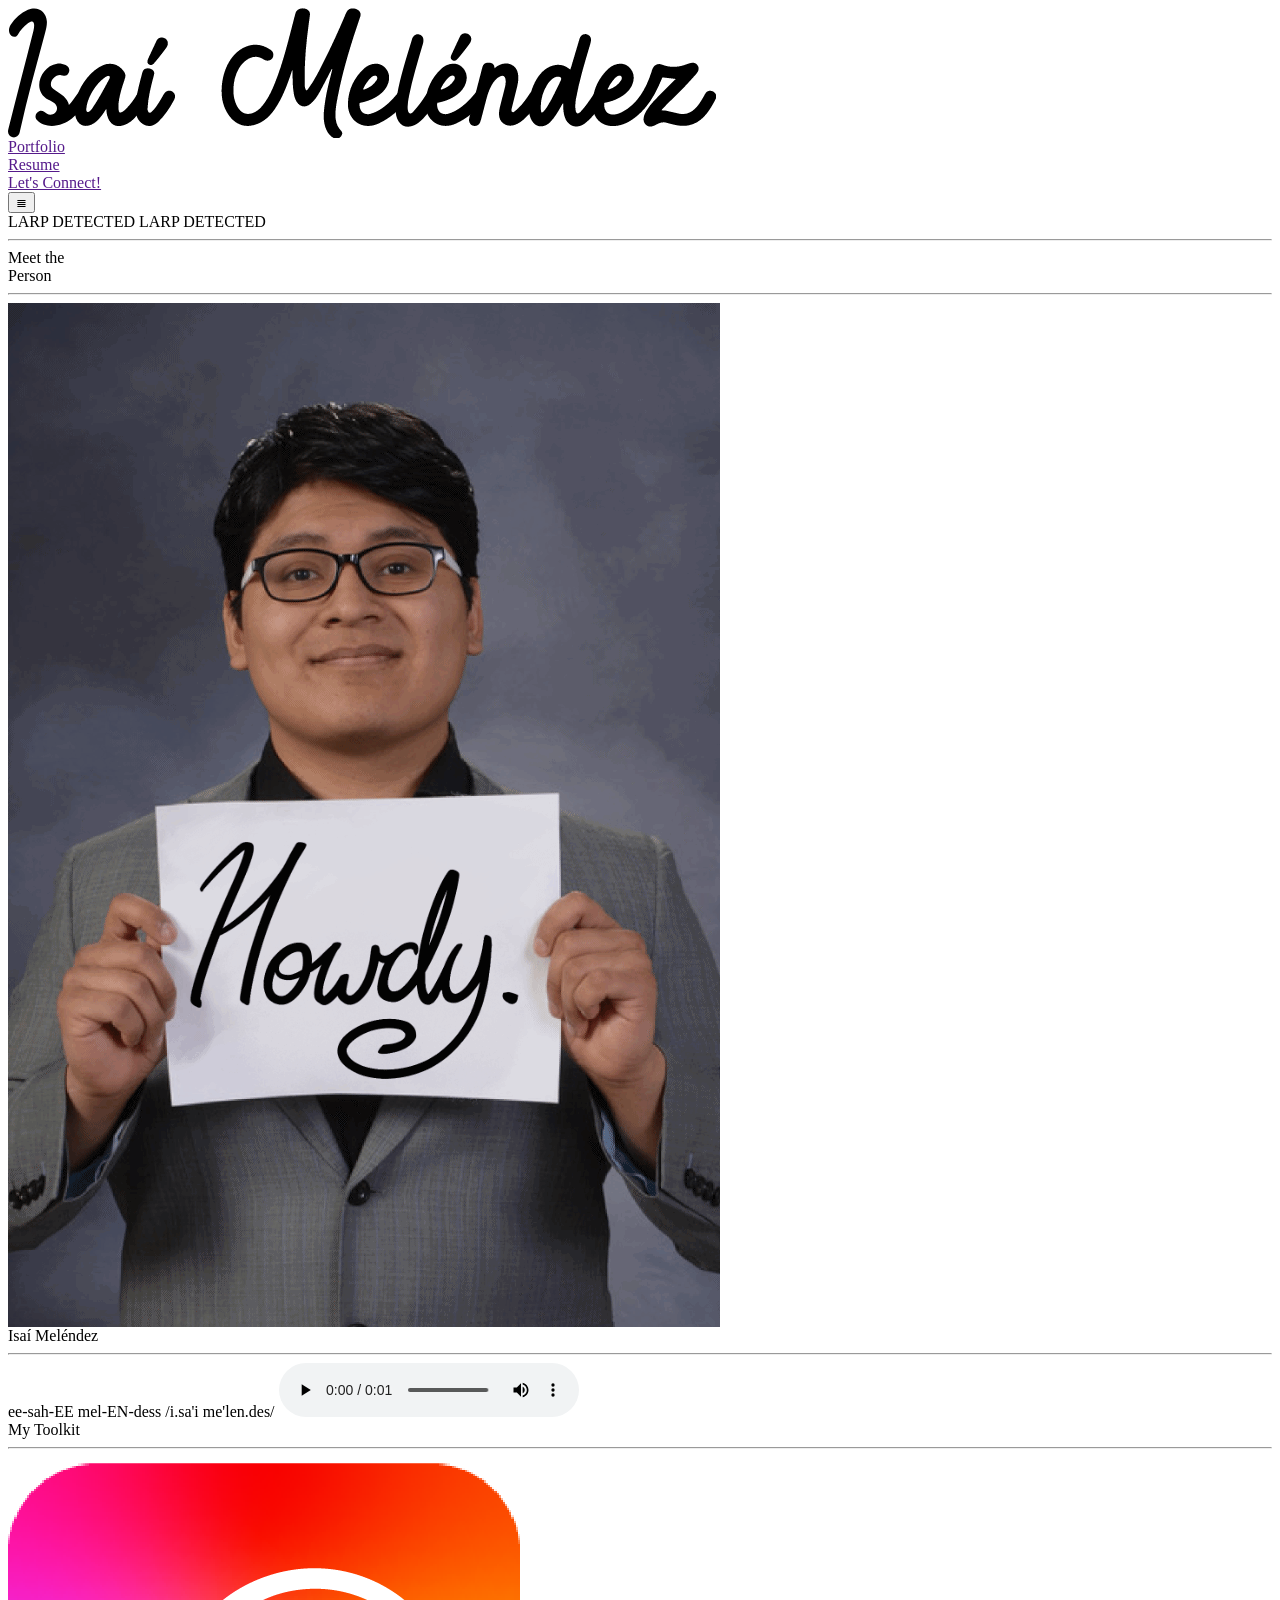
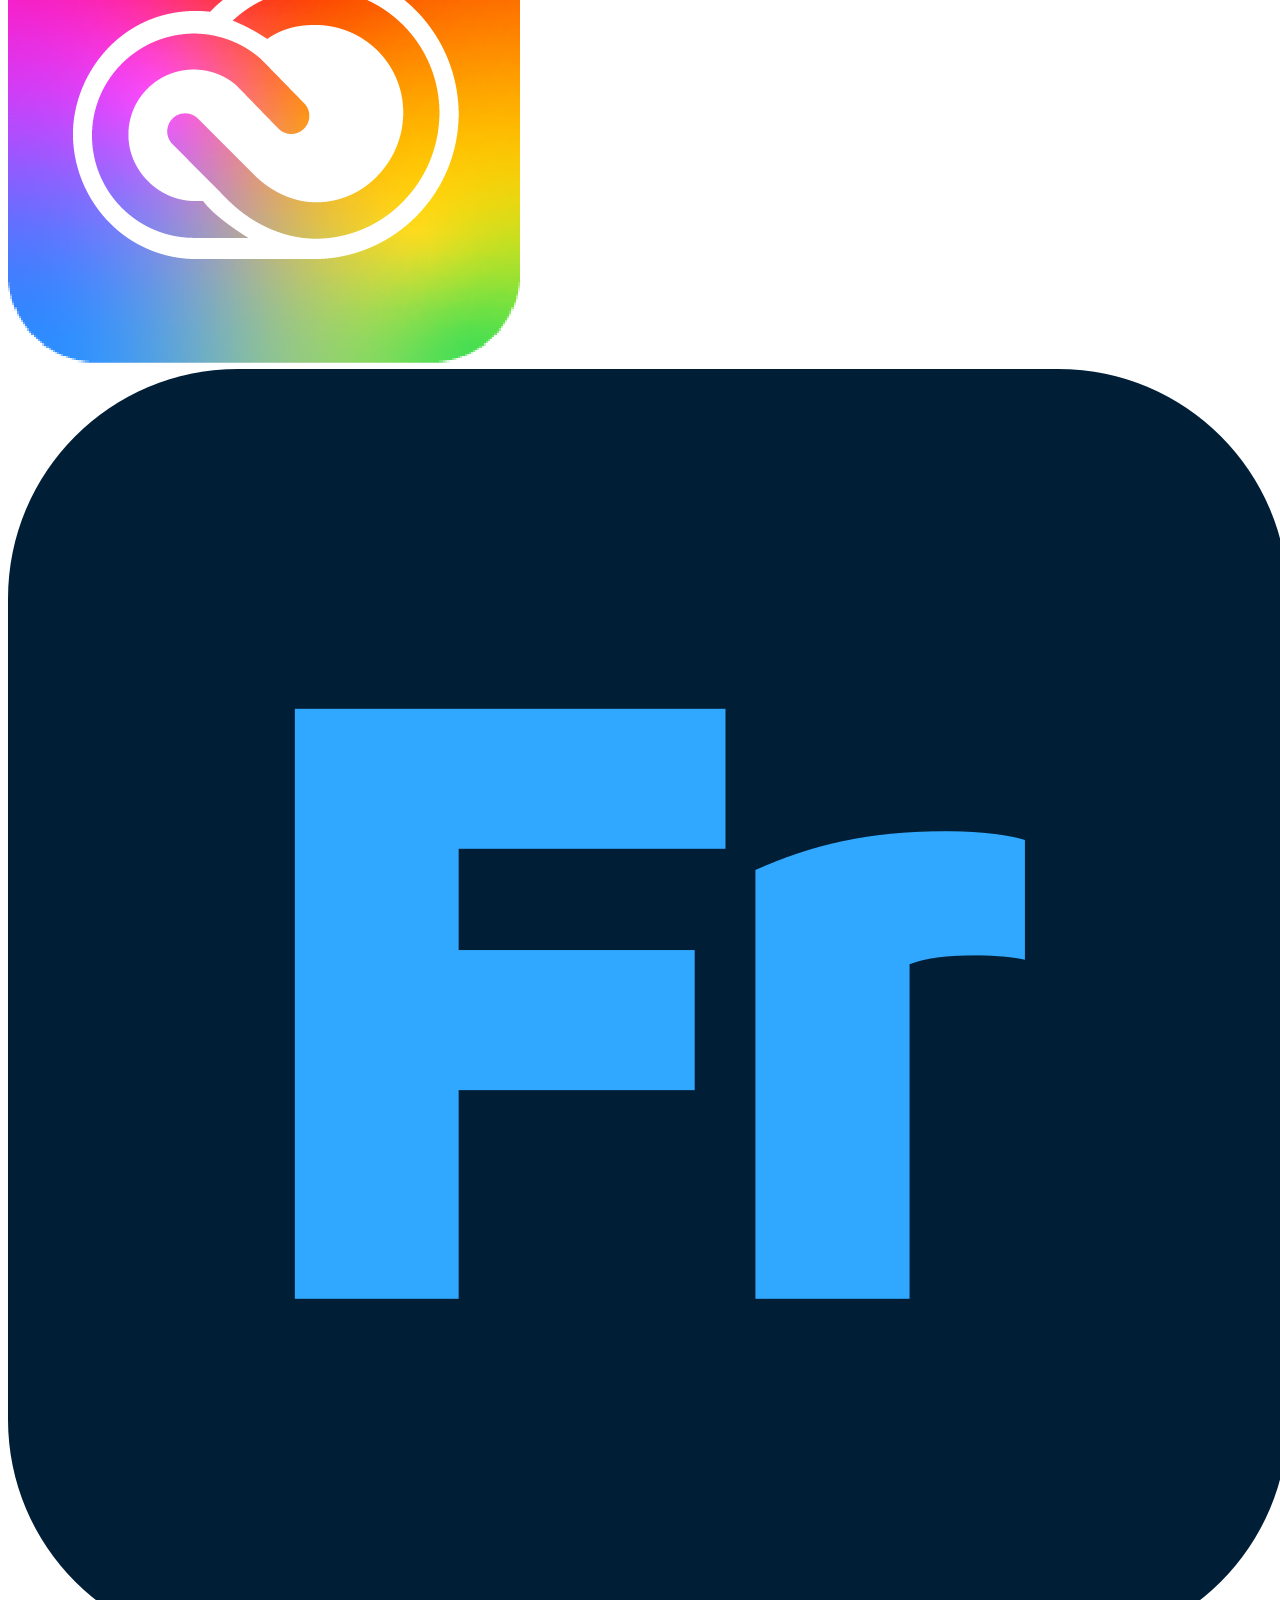
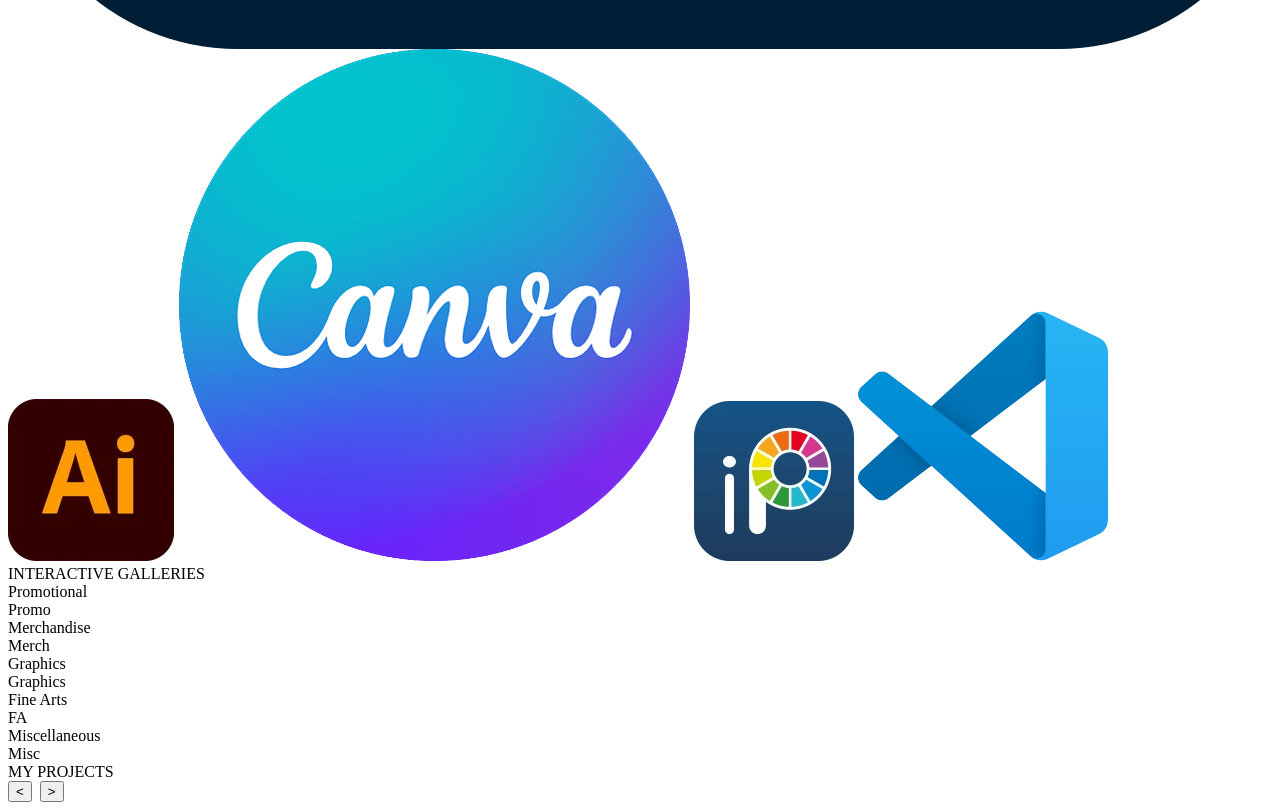
==== index.html @ 56ab24da "file reorganization" ====
<html lang="en-US">

<head>

    <meta charset="UTF-8">
    <meta name="viewport" content="width=device-width, initial-scale=1">

    <title>Melendez Websites</title>

    <link rel="stylesheet" href="misc\style.css">
    <script src="script.js"></script>

</head>

<body>
    <div id="header">
        <img id="header-name" src=".\assets\signatures\digital-signature-3.png">
        <div id="header-right">
            <div id="nav-menu">
                <!-- <div><a href="" target="_blank">About Me</a></div> -->

                <div><a href="" target="_blank">Portfolio</a></div>

                <div><a href="" target="_blank">Resume</a></div>

                <div><a href="" target="_blank">Let's Connect!</a></div>
            </div>
            <button id="nav-button">≣</button>
        </div>
    </div>
    <div id="intro-section">
        <div id="intro-blurb">LARP DETECTED LARP DETECTED
        </div>
        <hr>
    </div>
    <div id="personal-section">
        <div id="about-me-section">
            <div>
                <div class="s-heading" id="about-me-title">Meet the&nbsp;<div id="blurb-title">Person</div>
                </div>
                <hr>
            </div>
            <div id="blurb">
                <img src=".\assets\personalities\personal\personal.gif">

                <div id="blurb-text" class="st">
                </div>
            </div>
            <div id="personalities">
            </div>
        </div>
        <div id="say-my-name-section">
            <div class="s-heading">Isaí Meléndez
                <hr>
            </div>
            <span>ee-sah-EE mel-EN-dess </span>
            <span>/i.sa'i me'len.des/</span>
            <audio controls>
                <source src=".\assets\audio\name-pronounciation.mp3" type="audio/mpeg">
                Your browser does not support the audio element.
            </audio>
        </div>

        <div id="tools-section">
            <div class="s-heading">My Toolkit
                <hr>
            </div>
            <div id="tools-grid">
                <img src=".\assets\my-tools\cloud.png">
                <img class="double" src=".\assets\my-tools\fresco.png">
                <img src=".\assets\my-tools\illustrator.png">
                <img src=".\assets\my-tools\canva.png">
                <img src=".\assets\my-tools\ibis.png">
                <img src=".\assets\my-tools\studio.png">
            </div>
        </div>
    </div>
    <div id="gallery-section">
        <div id="gallery-title" class="m-heading">INTERACTIVE GALLERIES
            <!-- <hr> -->
        </div>
        <div id="gallery-categories">
            <div id="promo-gallery">
                <div class="full">Promotional</div>
                <div class="abbr">Promo</div>
            </div>

            <div id="merch-gallery">
                <div class="full">Merchandise</div>
                <div class="abbr">Merch</div>
            </div>

            <div id="graphics-gallery">
                <div class="full">Graphics</div>
                <div class="abbr">Graphics</div>
            </div>

            <div id="fa-gallery">
                <div class="full">Fine Arts</div>
                <div class="abbr">FA</div>
            </div>

            <div id="misc-gallery">
                <div class="full">Miscellaneous</div>
                <div class="abbr">Misc</div>
            </div>
        </div>
        <div id="galleries-container">

        </div>
    </div>
    <div id="project-section">
        <div id="gallery-title" class="m-heading">MY PROJECTS
            <!-- <hr> -->
        </div>
    </div>
    <div id="background-filler"></div>
        <div id="projects-Container">
        </div>
    <div>
        <div id="lightboxContainer">
            <button id="lb-left">&lt</button>
            <img id="lightboxImg" src="" alt="">
            <button id="lb-right">></button>
        </div>
</body>

</html>
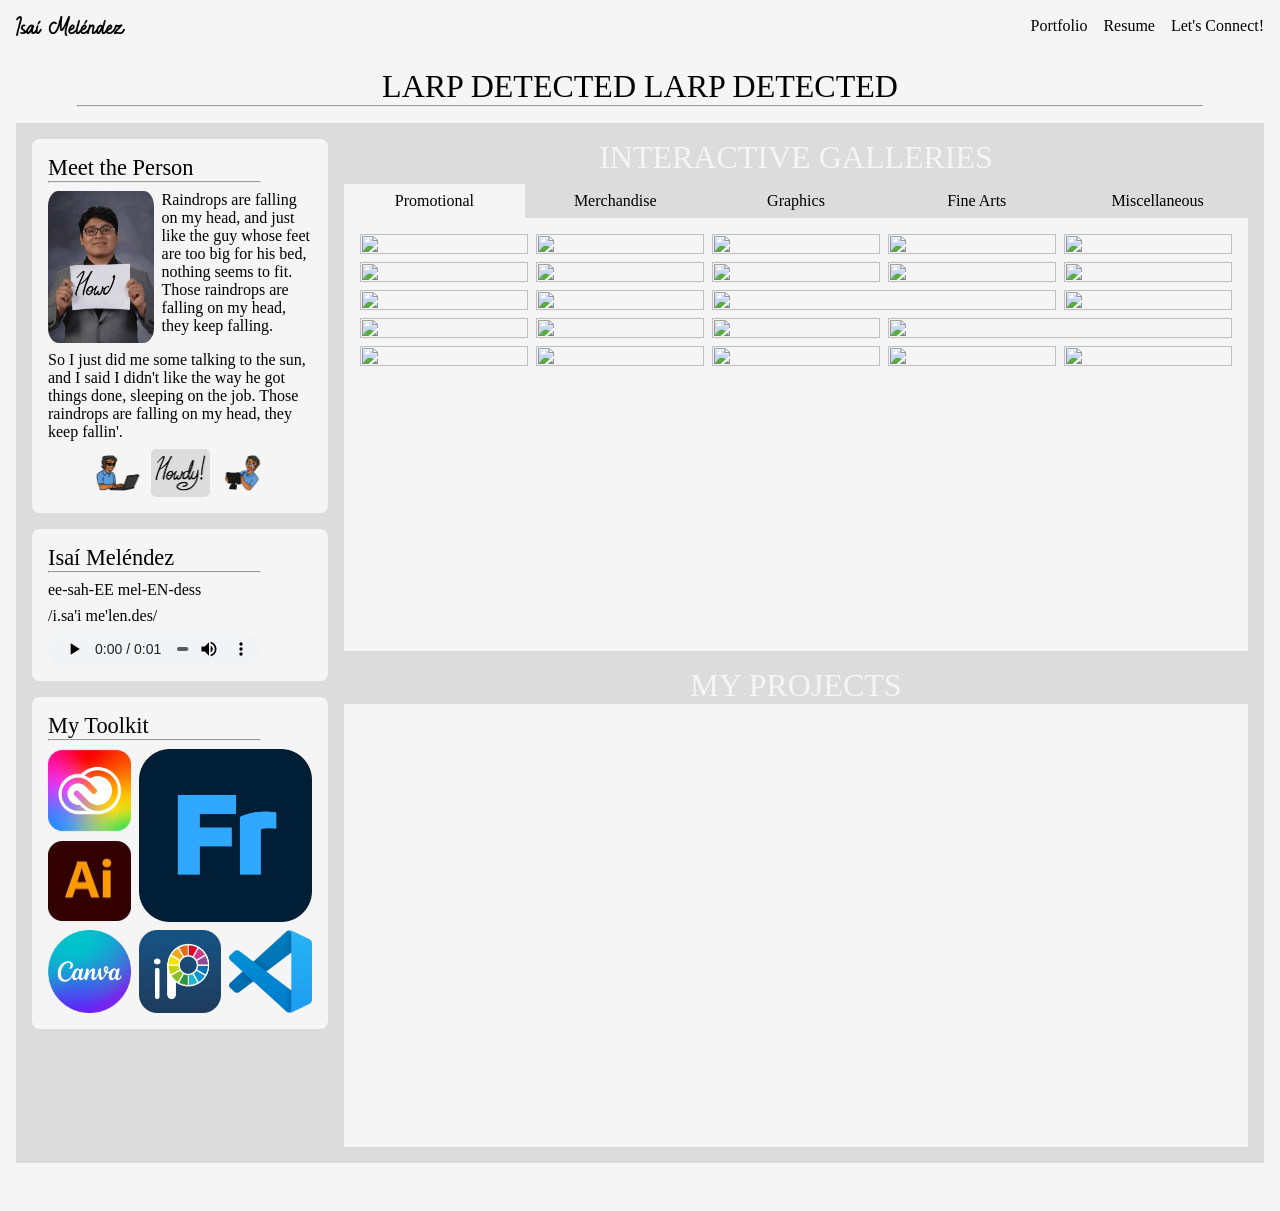
==== commit 572de3b6: "a" ====
--- a/index.html
+++ b/index.html
@@ -7,7 +7,7 @@
 
     <title>Melendez Websites</title>
 
-    <link rel="stylesheet" href="misc\style.css">
+    <link rel="stylesheet" href="style.css">
     <script src="script.js"></script>
 
 </head>
@@ -110,13 +110,16 @@
         </div>
     </div>
     <div id="project-section">
-        <div id="gallery-title" class="m-heading">MY PROJECTS
+        <div id="projects-title" class="m-heading">MY PROJECTS
             <!-- <hr> -->
+        </div>
+        <div id="projects-container">
+
         </div>
     </div>
     <div id="background-filler"></div>
-        <div id="projects-Container">
-        </div>
+    <div id="projects-Container">
+    </div>
     <div>
         <div id="lightboxContainer">
             <button id="lb-left">&lt</button>
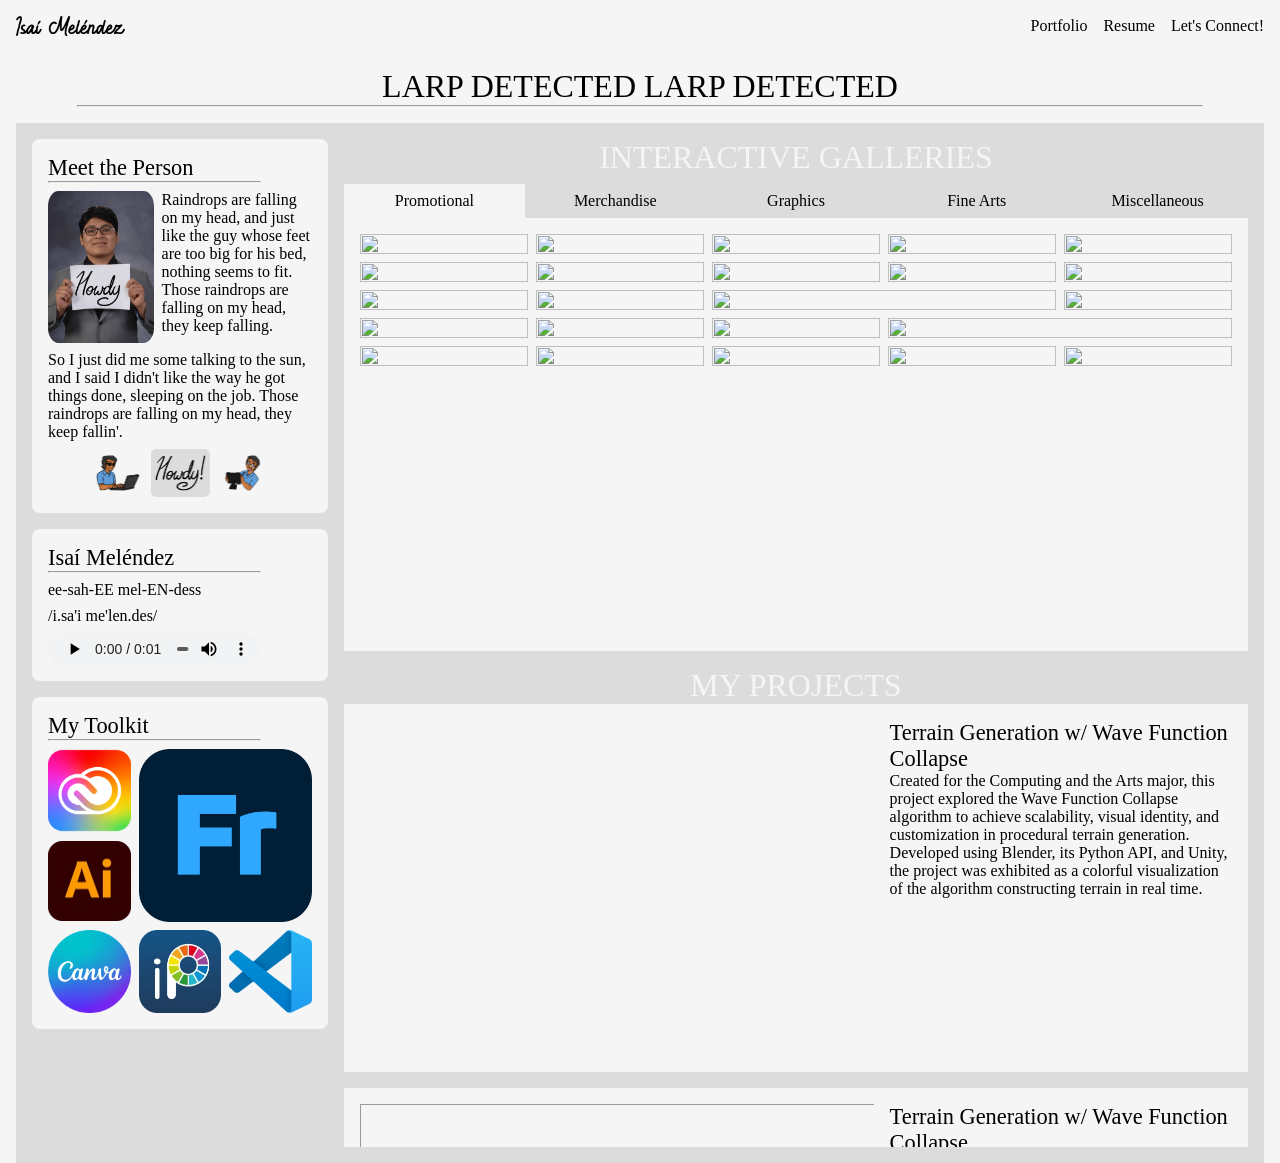
==== commit 9635c4ad: "a" ====
--- a/index.html
+++ b/index.html
@@ -114,8 +114,53 @@
             <!-- <hr> -->
         </div>
         <div id="projects-container">
+            <div class="project-div row">
+                <div class="media-container website">
+                    <iframe src="https://isaimel.github.io/DND-Website/" title="D&D Website" style="border: none;"
+                        loading="lazy"></iframe>
+                </div>
+                <div class="project-text">
+                    <div class="project-title s-heading"> Terrain Generation w/ Wave Function Collapse</div>
+                    <div class="project-desc">
+                        Created for the Computing and the Arts major, this project explored the Wave Function Collapse
+                        algorithm to achieve scalability, visual identity, and customization in procedural terrain
+                        generation. Developed using Blender, its Python API, and Unity, the project was exhibited as a
+                        colorful visualization of the algorithm constructing terrain in real time.
+                    </div>
+                </div>
+            </div>
+            <div class="project-div row">
+                <div class="media-container">
+                    <iframe src="https://www.youtube.com/embed/KhG_b6rUFhg" title="YouTube video" allowfullscreen>
+                    </iframe>
+                </div>
+                <div class="project-text">
+                    <div class="project-title s-heading"> Terrain Generation w/ Wave Function Collapse</div>
+                    <div class="project-desc">
+                        Created for the Computing and the Arts major, this project explored the Wave Function Collapse
+                        algorithm to achieve scalability, visual identity, and customization in procedural terrain
+                        generation. Developed using Blender, its Python API, and Unity, the project was exhibited as a
+                        colorful visualization of the algorithm constructing terrain in real time.
+                    </div>
+                </div>
+            </div>
+            <div class="project-div">
+                <div class="media-container">
+                    <iframe src="https://www.youtube.com/embed/KhG_b6rUFhg" title="YouTube video" allowfullscreen>
+                    </iframe>
+                </div>
+                <div class="project-text">
+                    <div class="project-title s-heading"> Terrain Generation w/ Wave Function Collapse</div>
+                    <div class="project-desc">
+                        Created for the Computing and the Arts major, this project explored the Wave Function Collapse
+                        algorithm to achieve scalability, visual identity, and customization in procedural terrain
+                        generation. Developed using Blender, its Python API, and Unity, the project was exhibited as a
+                        colorful visualization of the algorithm constructing terrain in real time.
+                    </div>
+                </div>
+            </div>
+        </div>
 
-        </div>
     </div>
     <div id="background-filler"></div>
     <div id="projects-Container">
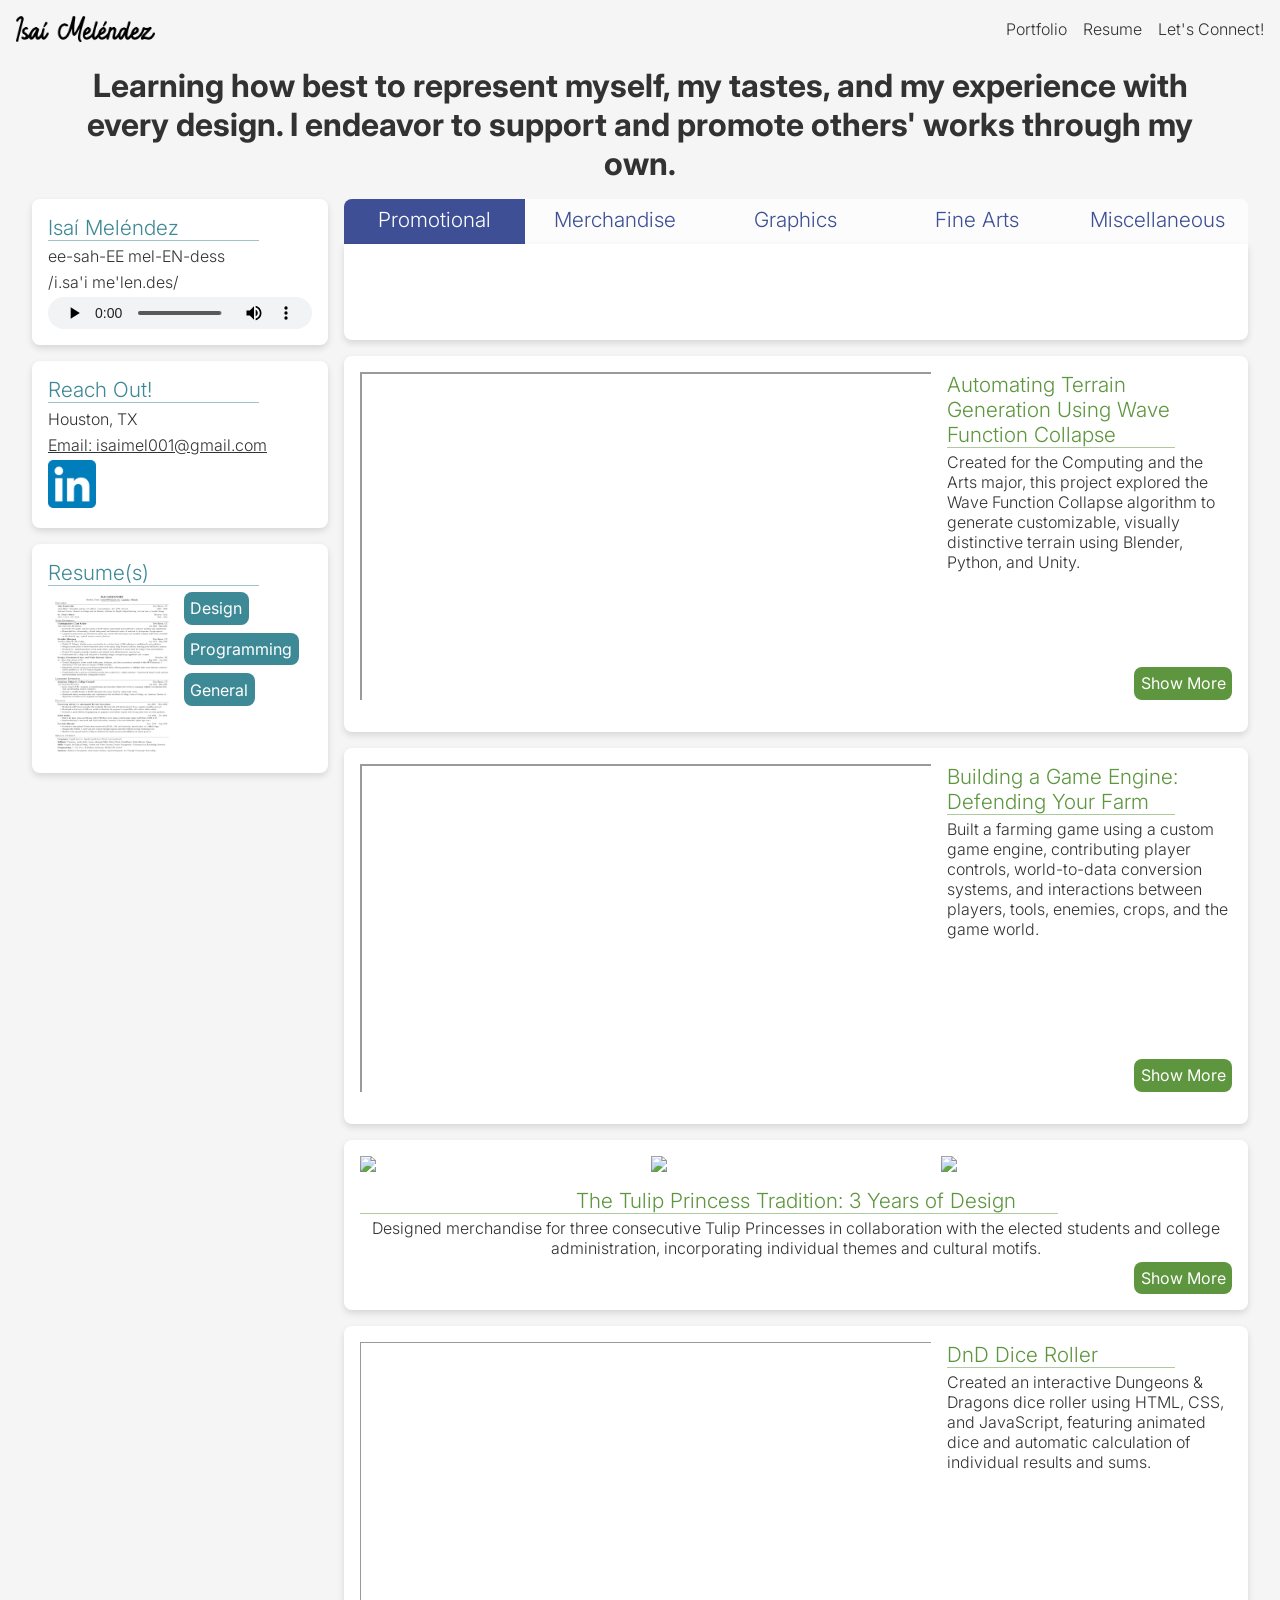
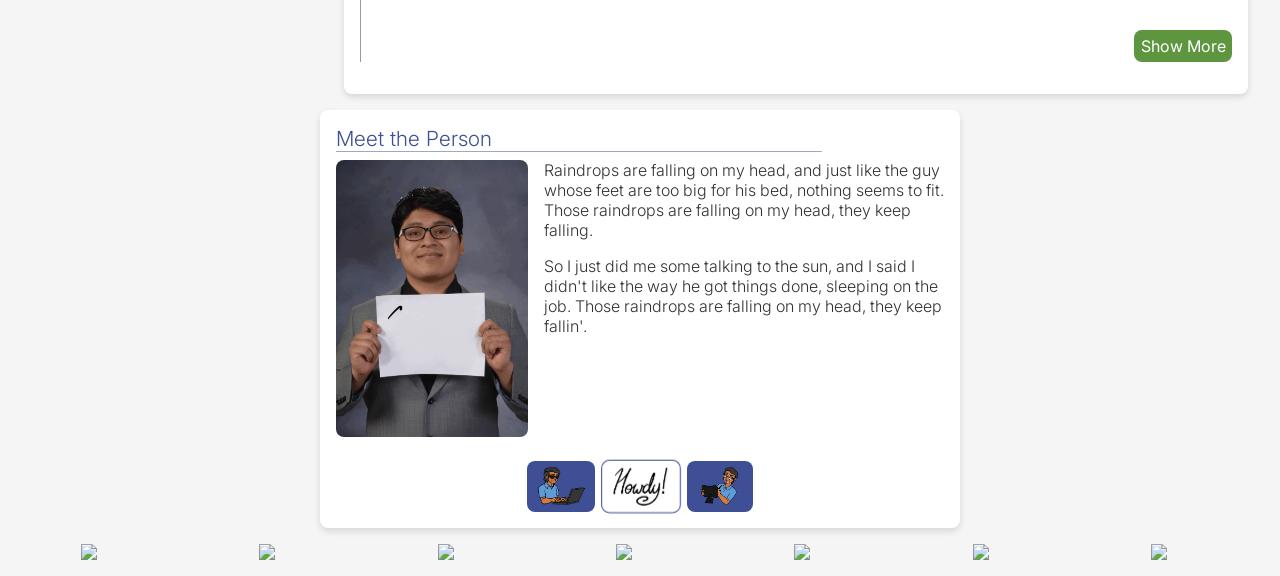
==== commit e7cdc129: "Modularized website, styles, and js files" ====
--- a/index.html
+++ b/index.html
@@ -1,3 +1,4 @@
+<!DOCTYPE html>
 <html lang="en-US">
 
 <head>
@@ -5,43 +6,109 @@
     <meta charset="UTF-8">
     <meta name="viewport" content="width=device-width, initial-scale=1">
 
-    <title>Melendez Websites</title>
-
+    <title>Melendez Website</title>
+    <link rel="preconnect" href="https://fonts.googleapis.com">
+    <link rel="preconnect" href="https://fonts.gstatic.com" crossorigin>
+    <link
+        href="https://fonts.googleapis.com/css2?family=Inter:ital,opsz,wght@0,14..32,100..900;1,14..32,100..900&display=swap"
+        rel="stylesheet">
+    <link rel="icon" type="image/x-icon" href="./assets/misc/favicon.ico">
     <link rel="stylesheet" href="style.css">
-    <script src="script.js"></script>
+    <script type="module" src="script.js"></script>
 
 </head>
 
 <body>
-    <div id="header">
+    <div id="header-section">
         <img id="header-name" src=".\assets\signatures\digital-signature-3.png">
         <div id="header-right">
             <div id="nav-menu">
                 <!-- <div><a href="" target="_blank">About Me</a></div> -->
 
-                <div><a href="" target="_blank">Portfolio</a></div>
+                <div><a target="_blank" rel="noopener noreferrer" target="_blank" href=".\portfolio\portfolio.html">
+                        Portfolio</a></div>
 
-                <div><a href="" target="_blank">Resume</a></div>
+                <div><a target="_blank" rel="noopener noreferrer" target="_blank" href=".\resume\resume.html">
+                        Resume</a></div>
 
-                <div><a href="" target="_blank">Let's Connect!</a></div>
+                <div><a target="_blank" rel="noopener noreferrer" target="_blank" href=".\about-me\about-me.html">
+                        Let's Connect!</a></div>
             </div>
-            <button id="nav-button">≣</button>
+            <button>≣</button>
         </div>
     </div>
     <div id="intro-section">
-        <div id="intro-blurb">LARP DETECTED LARP DETECTED
+        <div id="intro-blurb">
+            <b>
+                Learning how best to represent myself, my tastes, and my experience with every design. I endeavor to
+                support and promote others' works through my own. </b>
         </div>
-        <hr>
+        <!-- <hr> -->
     </div>
-    <div id="personal-section">
-        <div id="about-me-section">
-            <div>
-                <div class="s-heading" id="about-me-title">Meet the&nbsp;<div id="blurb-title">Person</div>
+    <div id="primary-grid">
+        <div id="personal-section" class="wrapper">
+            <div id="personal-container">
+                <div id="say-my-name-section" class="card">
+                    <div class="s-heading">Isaí Meléndez
+                        <hr>
+                    </div>
+                    <div>ee-sah-EE mel-EN-dess </div>
+                    <div>/i.sa'i me'len.des/</div>
+                    <audio controls>
+                        <source src=".\assets\audio\name-pronounciation.mp3" type="audio/mpeg">
+                        Your browser does not support the audio element.
+                    </audio>
+                </div>
+                <div id="contact-me-section" class="card">
+                    <div class="s-heading">Reach Out!
+                        <hr>
+                    </div>
+                    <!-- <div>Email: isaimel001@gmail.com</div> -->
+                    <div>Houston, TX</div>
+                    <div id="copy-email">Email: isaimel001@gmail.com</div>
+                    <a target="_blank" rel="noopener noreferrer"
+                        href="https://www.linkedin.com/in/isai-melendez-93280b24a/">
+                        <img src=".\assets\misc\linkedin-logo.png" alt="Visit MDN Web Docs">
+                    </a>
+
+                </div>
+                <div id="compiled-resumes-section" class="card">
+                    <div class="s-heading">Resume(s)
+                        <hr>
+                    </div>
+                    <div id="resume-container">
+                        <img src=".\assets\resume\resume-gd.jpg" alt="">
+                        <div id="resume-buttons">
+                        </div>
+                    </div>
+                </div>
+                <div id="mult-resume-section">
+                </div>
+            </div>
+        </div>
+        <div id="gallery-section" class="wrapper">
+            <div id="categories-container">
+            </div>
+            <div id="galleries-container" class="card">
+
+            </div>
+        </div>
+        <div id="project-section" class="wrapper">
+            <div id="projects-container">
+            </div>
+
+        </div>
+    </div>
+    <div id="about-me-section" class="wrapper">
+        <div class="card">
+            <div class="s-heading">
+                <div>Meet the&nbsp;<div id="blurb-title">Person</div>
                 </div>
                 <hr>
             </div>
+
             <div id="blurb">
-                <img src=".\assets\personalities\personal\personal.gif">
+                <img>
 
                 <div id="blurb-text" class="st">
                 </div>
@@ -49,128 +116,15 @@
             <div id="personalities">
             </div>
         </div>
-        <div id="say-my-name-section">
-            <div class="s-heading">Isaí Meléndez
-                <hr>
-            </div>
-            <span>ee-sah-EE mel-EN-dess </span>
-            <span>/i.sa'i me'len.des/</span>
-            <audio controls>
-                <source src=".\assets\audio\name-pronounciation.mp3" type="audio/mpeg">
-                Your browser does not support the audio element.
-            </audio>
-        </div>
+    </div>
+    <div id="logo-section">
+    </div>
 
-        <div id="tools-section">
-            <div class="s-heading">My Toolkit
-                <hr>
-            </div>
-            <div id="tools-grid">
-                <img src=".\assets\my-tools\cloud.png">
-                <img class="double" src=".\assets\my-tools\fresco.png">
-                <img src=".\assets\my-tools\illustrator.png">
-                <img src=".\assets\my-tools\canva.png">
-                <img src=".\assets\my-tools\ibis.png">
-                <img src=".\assets\my-tools\studio.png">
-            </div>
-        </div>
+    <div id="lightbox-container">
+        <button id="lb-left">&lt</button>
+        <img id="lightbox-img" src="" alt="">
+        <button id="lb-right">></button>
     </div>
-    <div id="gallery-section">
-        <div id="gallery-title" class="m-heading">INTERACTIVE GALLERIES
-            <!-- <hr> -->
-        </div>
-        <div id="gallery-categories">
-            <div id="promo-gallery">
-                <div class="full">Promotional</div>
-                <div class="abbr">Promo</div>
-            </div>
-
-            <div id="merch-gallery">
-                <div class="full">Merchandise</div>
-                <div class="abbr">Merch</div>
-            </div>
-
-            <div id="graphics-gallery">
-                <div class="full">Graphics</div>
-                <div class="abbr">Graphics</div>
-            </div>
-
-            <div id="fa-gallery">
-                <div class="full">Fine Arts</div>
-                <div class="abbr">FA</div>
-            </div>
-
-            <div id="misc-gallery">
-                <div class="full">Miscellaneous</div>
-                <div class="abbr">Misc</div>
-            </div>
-        </div>
-        <div id="galleries-container">
-
-        </div>
-    </div>
-    <div id="project-section">
-        <div id="projects-title" class="m-heading">MY PROJECTS
-            <!-- <hr> -->
-        </div>
-        <div id="projects-container">
-            <div class="project-div row">
-                <div class="media-container website">
-                    <iframe src="https://isaimel.github.io/DND-Website/" title="D&D Website" style="border: none;"
-                        loading="lazy"></iframe>
-                </div>
-                <div class="project-text">
-                    <div class="project-title s-heading"> Terrain Generation w/ Wave Function Collapse</div>
-                    <div class="project-desc">
-                        Created for the Computing and the Arts major, this project explored the Wave Function Collapse
-                        algorithm to achieve scalability, visual identity, and customization in procedural terrain
-                        generation. Developed using Blender, its Python API, and Unity, the project was exhibited as a
-                        colorful visualization of the algorithm constructing terrain in real time.
-                    </div>
-                </div>
-            </div>
-            <div class="project-div row">
-                <div class="media-container">
-                    <iframe src="https://www.youtube.com/embed/KhG_b6rUFhg" title="YouTube video" allowfullscreen>
-                    </iframe>
-                </div>
-                <div class="project-text">
-                    <div class="project-title s-heading"> Terrain Generation w/ Wave Function Collapse</div>
-                    <div class="project-desc">
-                        Created for the Computing and the Arts major, this project explored the Wave Function Collapse
-                        algorithm to achieve scalability, visual identity, and customization in procedural terrain
-                        generation. Developed using Blender, its Python API, and Unity, the project was exhibited as a
-                        colorful visualization of the algorithm constructing terrain in real time.
-                    </div>
-                </div>
-            </div>
-            <div class="project-div">
-                <div class="media-container">
-                    <iframe src="https://www.youtube.com/embed/KhG_b6rUFhg" title="YouTube video" allowfullscreen>
-                    </iframe>
-                </div>
-                <div class="project-text">
-                    <div class="project-title s-heading"> Terrain Generation w/ Wave Function Collapse</div>
-                    <div class="project-desc">
-                        Created for the Computing and the Arts major, this project explored the Wave Function Collapse
-                        algorithm to achieve scalability, visual identity, and customization in procedural terrain
-                        generation. Developed using Blender, its Python API, and Unity, the project was exhibited as a
-                        colorful visualization of the algorithm constructing terrain in real time.
-                    </div>
-                </div>
-            </div>
-        </div>
-
-    </div>
-    <div id="background-filler"></div>
-    <div id="projects-Container">
-    </div>
-    <div>
-        <div id="lightboxContainer">
-            <button id="lb-left">&lt</button>
-            <img id="lightboxImg" src="" alt="">
-            <button id="lb-right">></button>
-        </div>
 </body>
 
 </html>
--- a/style.css
+++ b/style.css
@@ -0,0 +1,33 @@
+@import "./styles/intro-section.css";
+@import "./styles/header-section.css";
+@import "./styles/personal-section.css";
+@import "./styles/gallery-section.css";
+@import "./styles/project-section.css";
+@import "./styles/about-me-section.css";
+@import "./styles/lightbox-section.css";
+@import "./styles/well.css";
+@import "./styles/logo-section.css";
+@import "./styleMediaQueries.css";
+
+html {
+    display: flex;
+    justify-content: center;
+    background-color: var(--color-1);
+}
+
+body {
+    display: flex;
+    flex-direction: column;
+    margin: 0;
+    width: min(100vw, 100rem);
+    box-sizing: border-box;
+    padding: 1rem;
+    height: fit-content;
+    background-color: var(--color-1);
+}
+
+#primary-grid{
+    display: grid;
+    grid-template-columns: 20rem auto;
+    grid-template-rows: auto auto;
+}
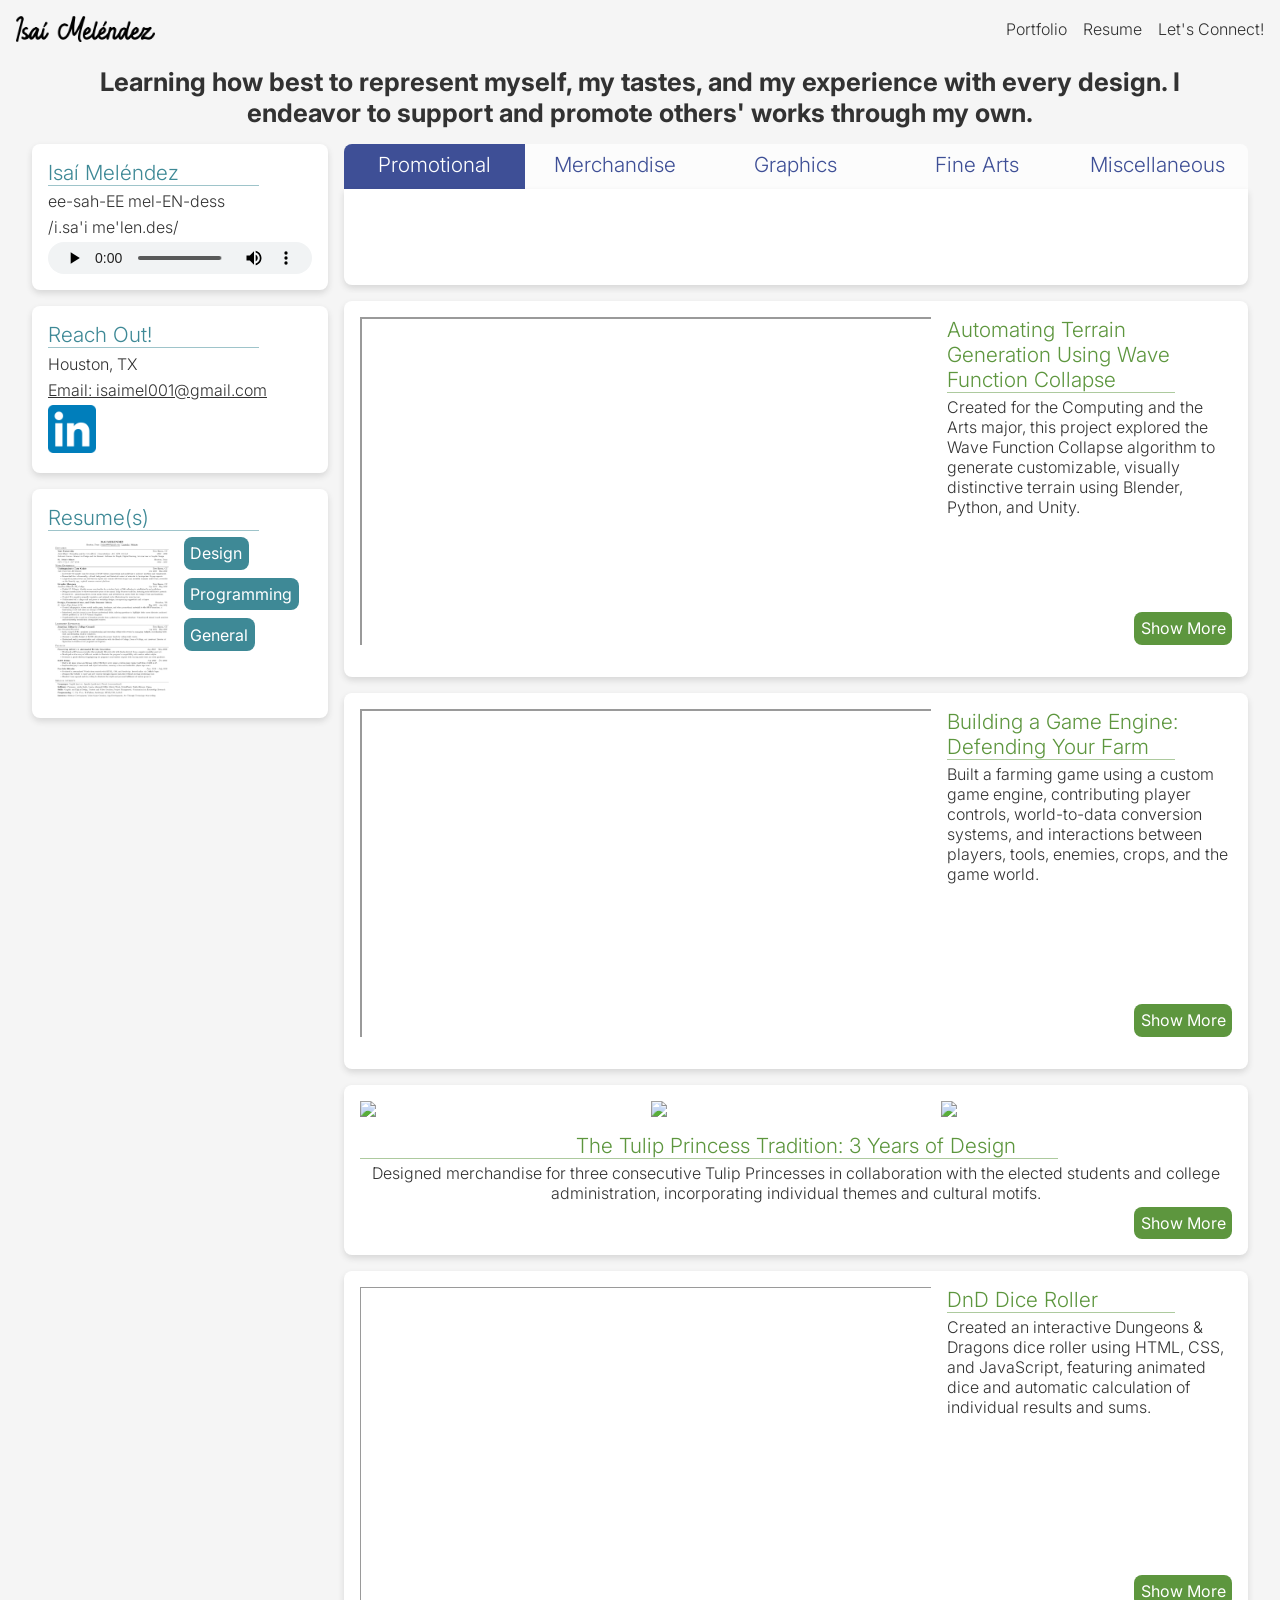
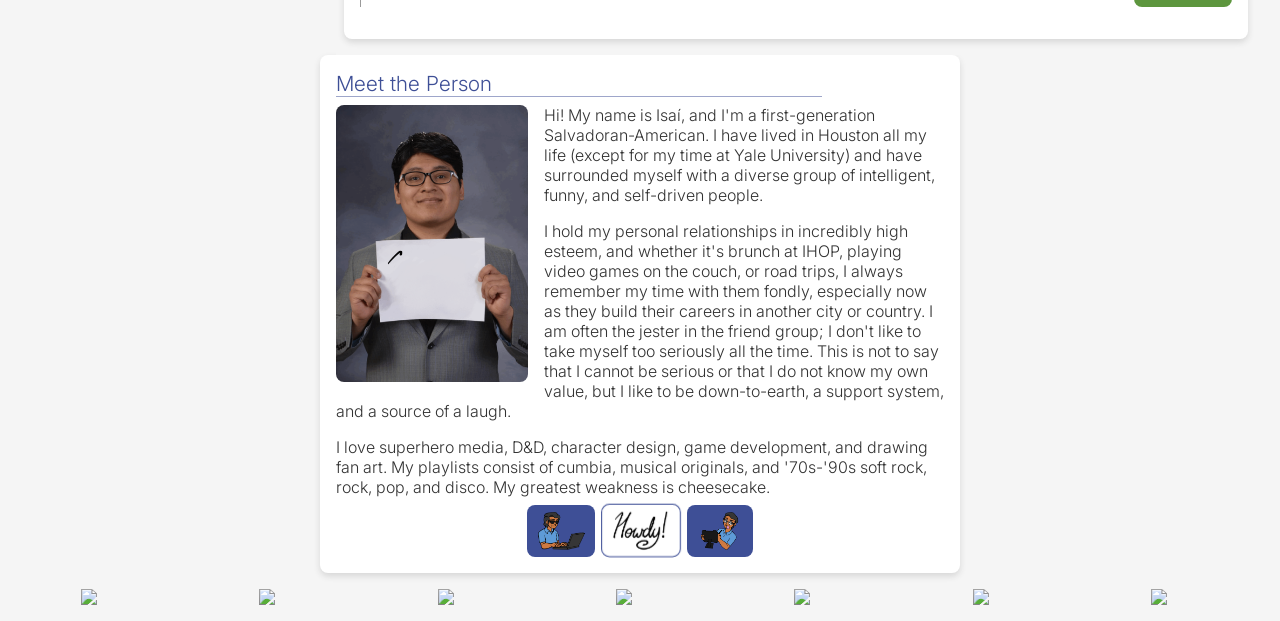
==== commit 41ee68f1: "removed html hrefs, renamed html files to index.html" ====
--- a/index.html
+++ b/index.html
@@ -25,13 +25,13 @@
             <div id="nav-menu">
                 <!-- <div><a href="" target="_blank">About Me</a></div> -->
 
-                <div><a target="_blank" rel="noopener noreferrer" target="_blank" href=".\portfolio\portfolio.html">
+                <div><a target="_blank" rel="noopener noreferrer" target="_blank" href=".\portfolio\">
                         Portfolio</a></div>
 
-                <div><a target="_blank" rel="noopener noreferrer" target="_blank" href=".\resume\resume.html">
+                <div><a target="_blank" rel="noopener noreferrer" target="_blank" href=".\resume\">
                         Resume</a></div>
 
-                <div><a target="_blank" rel="noopener noreferrer" target="_blank" href=".\about-me\about-me.html">
+                <div><a target="_blank" rel="noopener noreferrer" target="_blank" href=".\about-me\">
                         Let's Connect!</a></div>
             </div>
             <button>≣</button>
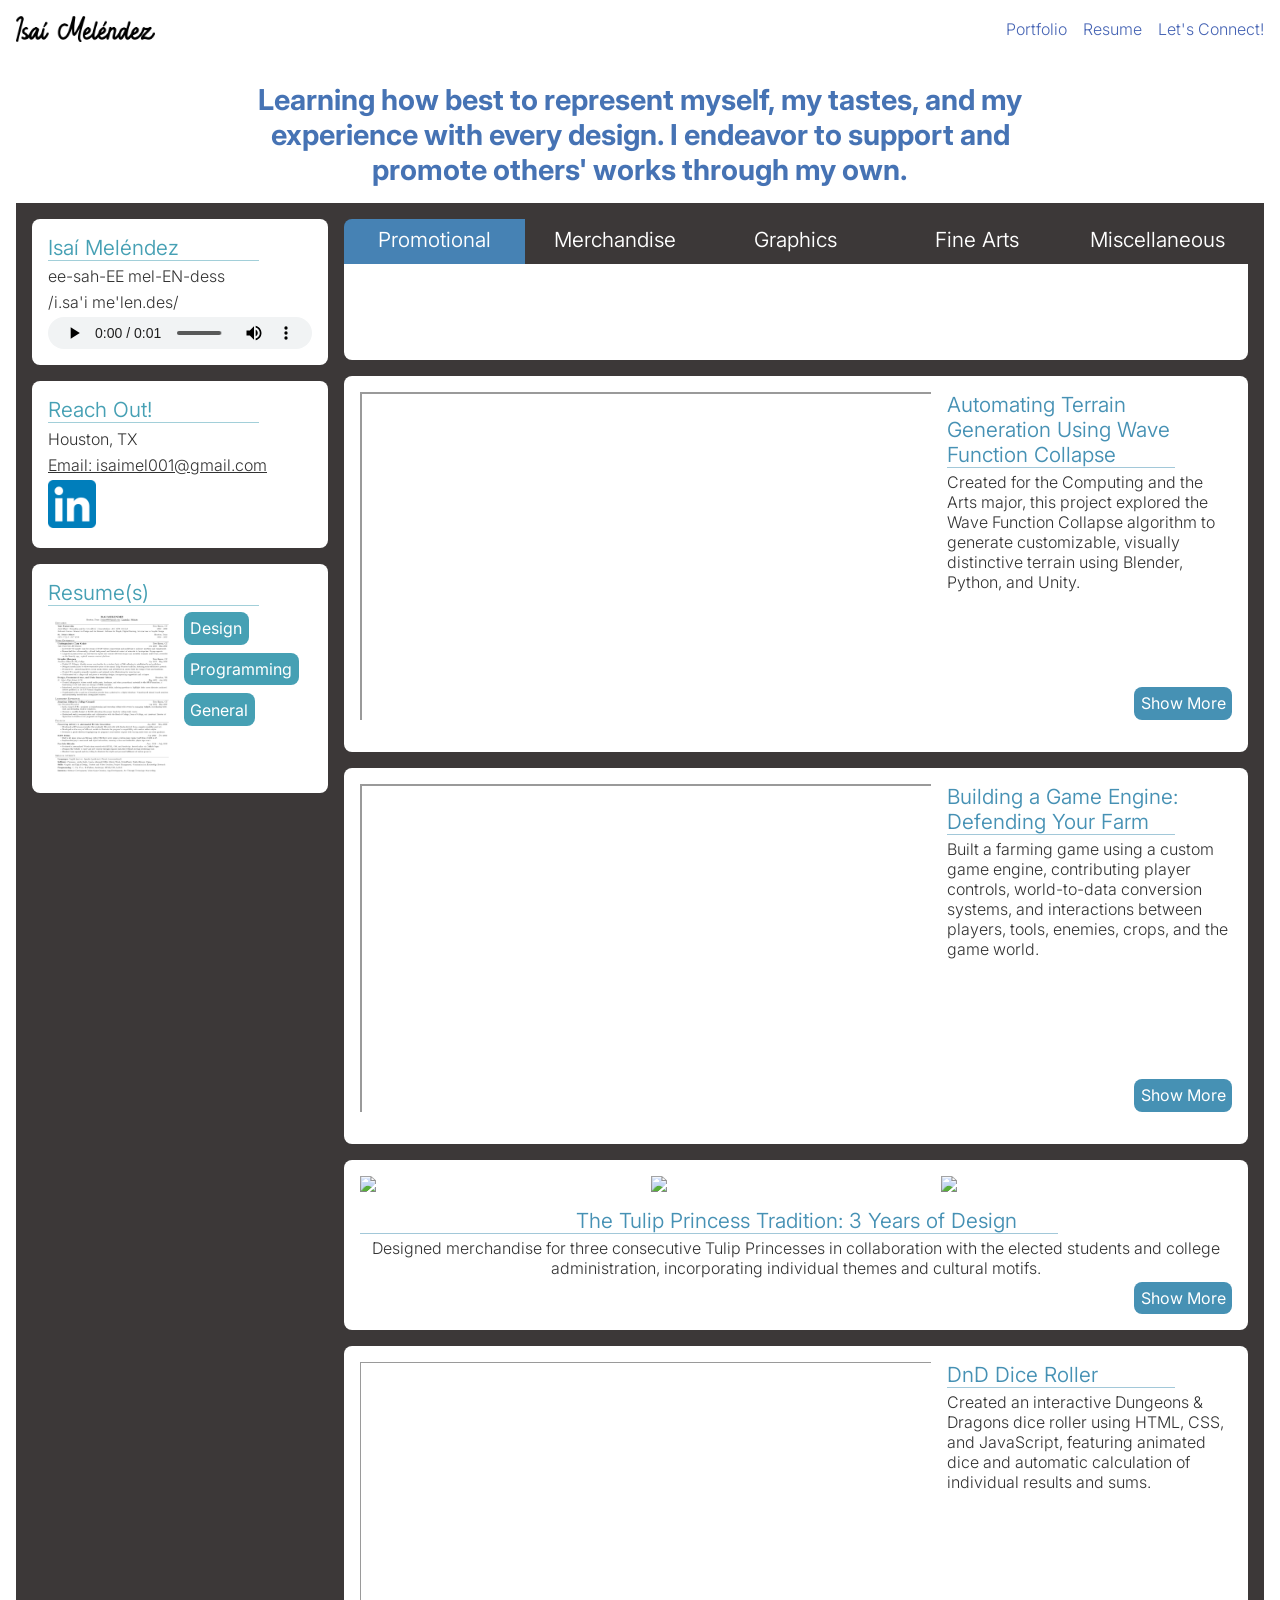
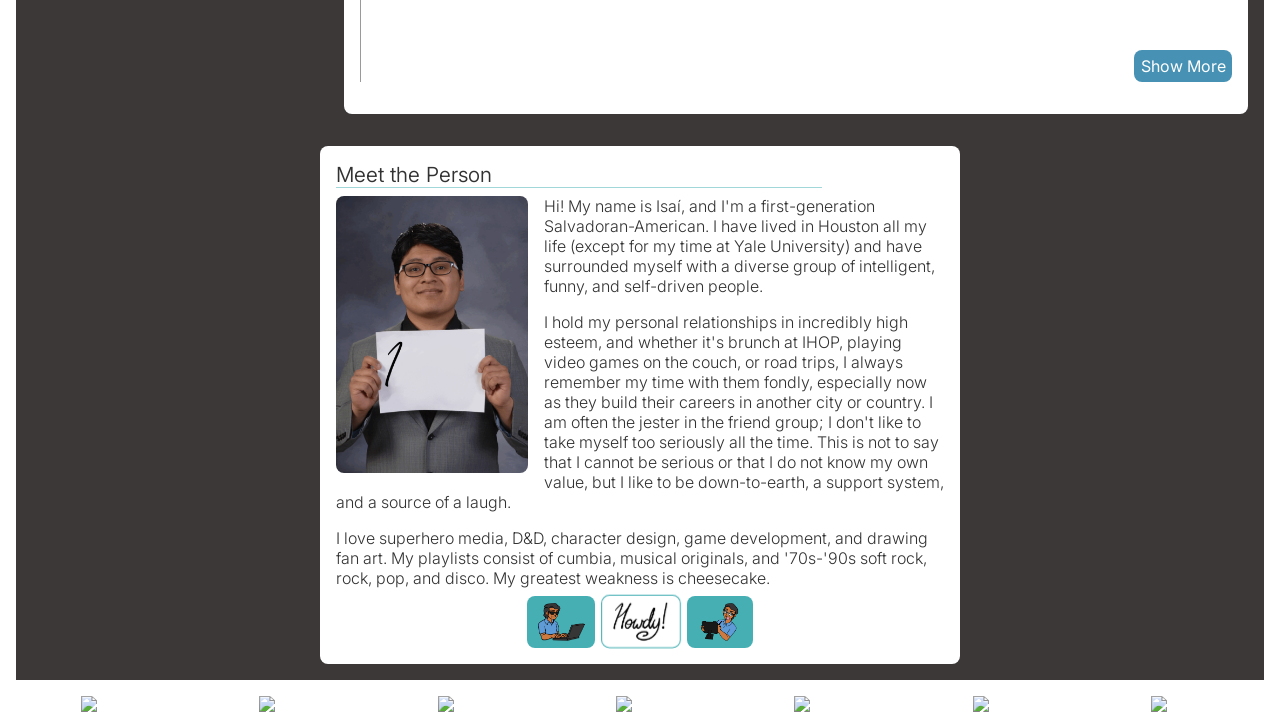
==== commit 458ff02b: "Style change" ====
--- a/index.html
+++ b/index.html
@@ -38,7 +38,7 @@
         </div>
     </div>
     <div id="intro-section">
-        <div id="intro-blurb">
+        <div id="intro-blurb" class="m-heading">
             <b>
                 Learning how best to represent myself, my tastes, and my experience with every design. I endeavor to
                 support and promote others' works through my own. </b>
--- a/style.css
+++ b/style.css
@@ -24,10 +24,13 @@
     padding: 1rem;
     height: fit-content;
     background-color: var(--color-1);
+    font-weight: 35W0;
+    
 }
 
 #primary-grid{
     display: grid;
     grid-template-columns: 20rem auto;
     grid-template-rows: auto auto;
+    background-color: var(--color-wrapper);
 }
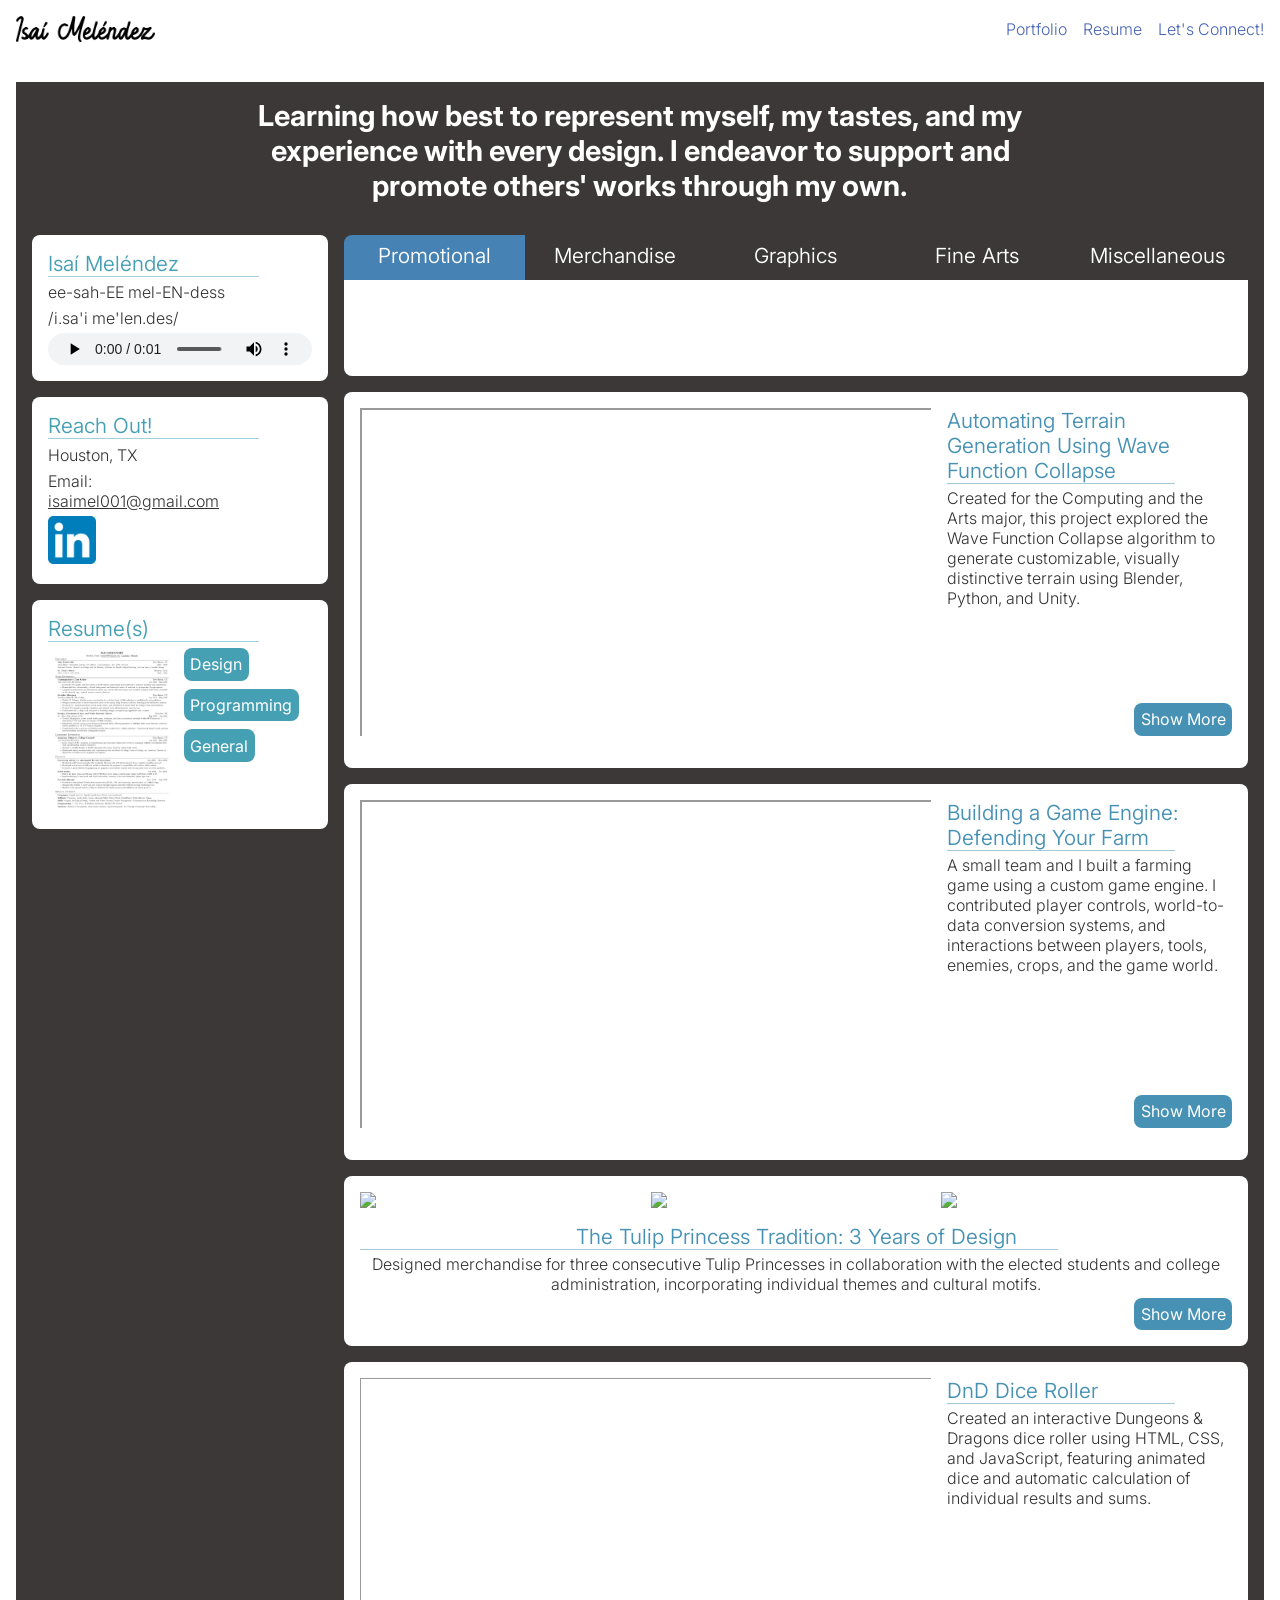
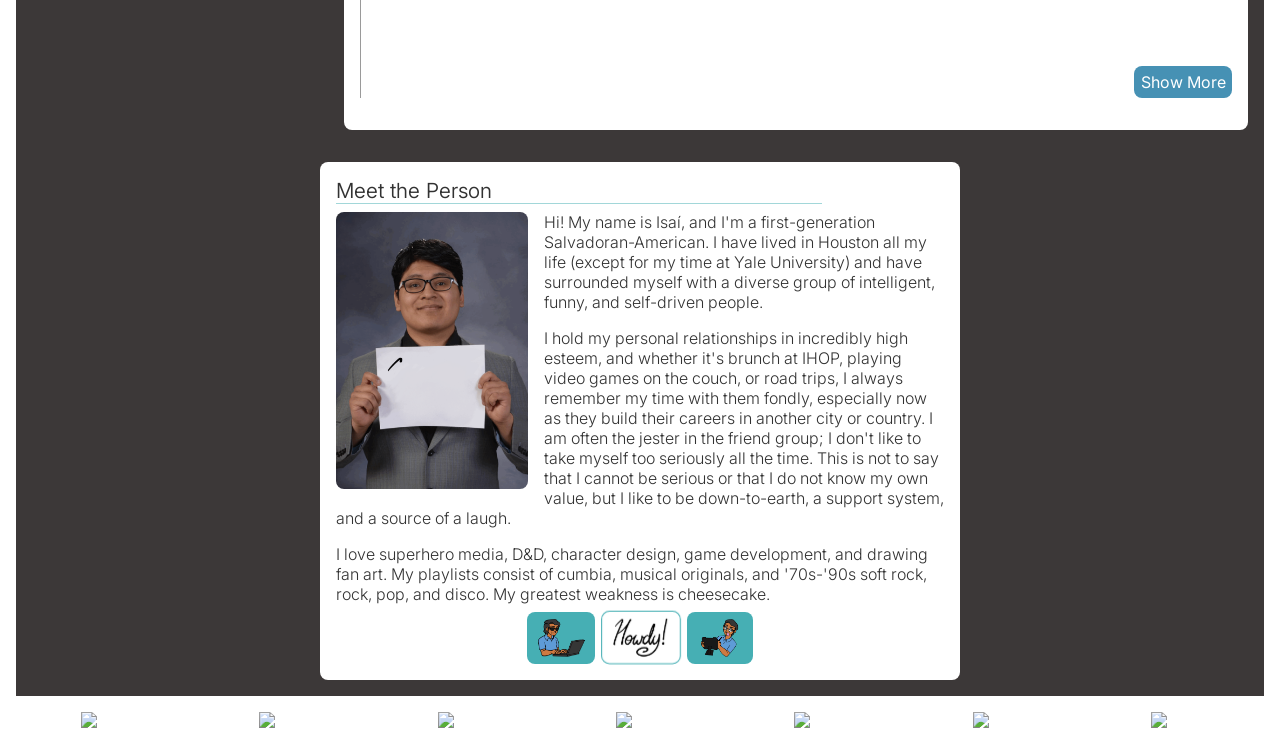
==== commit 5d98f16e: "Small fixes" ====
--- a/index.html
+++ b/index.html
@@ -37,7 +37,7 @@
             <button>≣</button>
         </div>
     </div>
-    <div id="intro-section">
+    <div id="intro-section" class="wrapper">
         <div id="intro-blurb" class="m-heading">
             <b>
                 Learning how best to represent myself, my tastes, and my experience with every design. I endeavor to
@@ -65,7 +65,7 @@
                     </div>
                     <!-- <div>Email: isaimel001@gmail.com</div> -->
                     <div>Houston, TX</div>
-                    <div id="copy-email">Email: isaimel001@gmail.com</div>
+                    <div>Email:&nbsp;<div id="copy-email">isaimel001@gmail.com</div></div>
                     <a target="_blank" rel="noopener noreferrer"
                         href="https://www.linkedin.com/in/isai-melendez-93280b24a/">
                         <img src=".\assets\misc\linkedin-logo.png" alt="Visit MDN Web Docs">
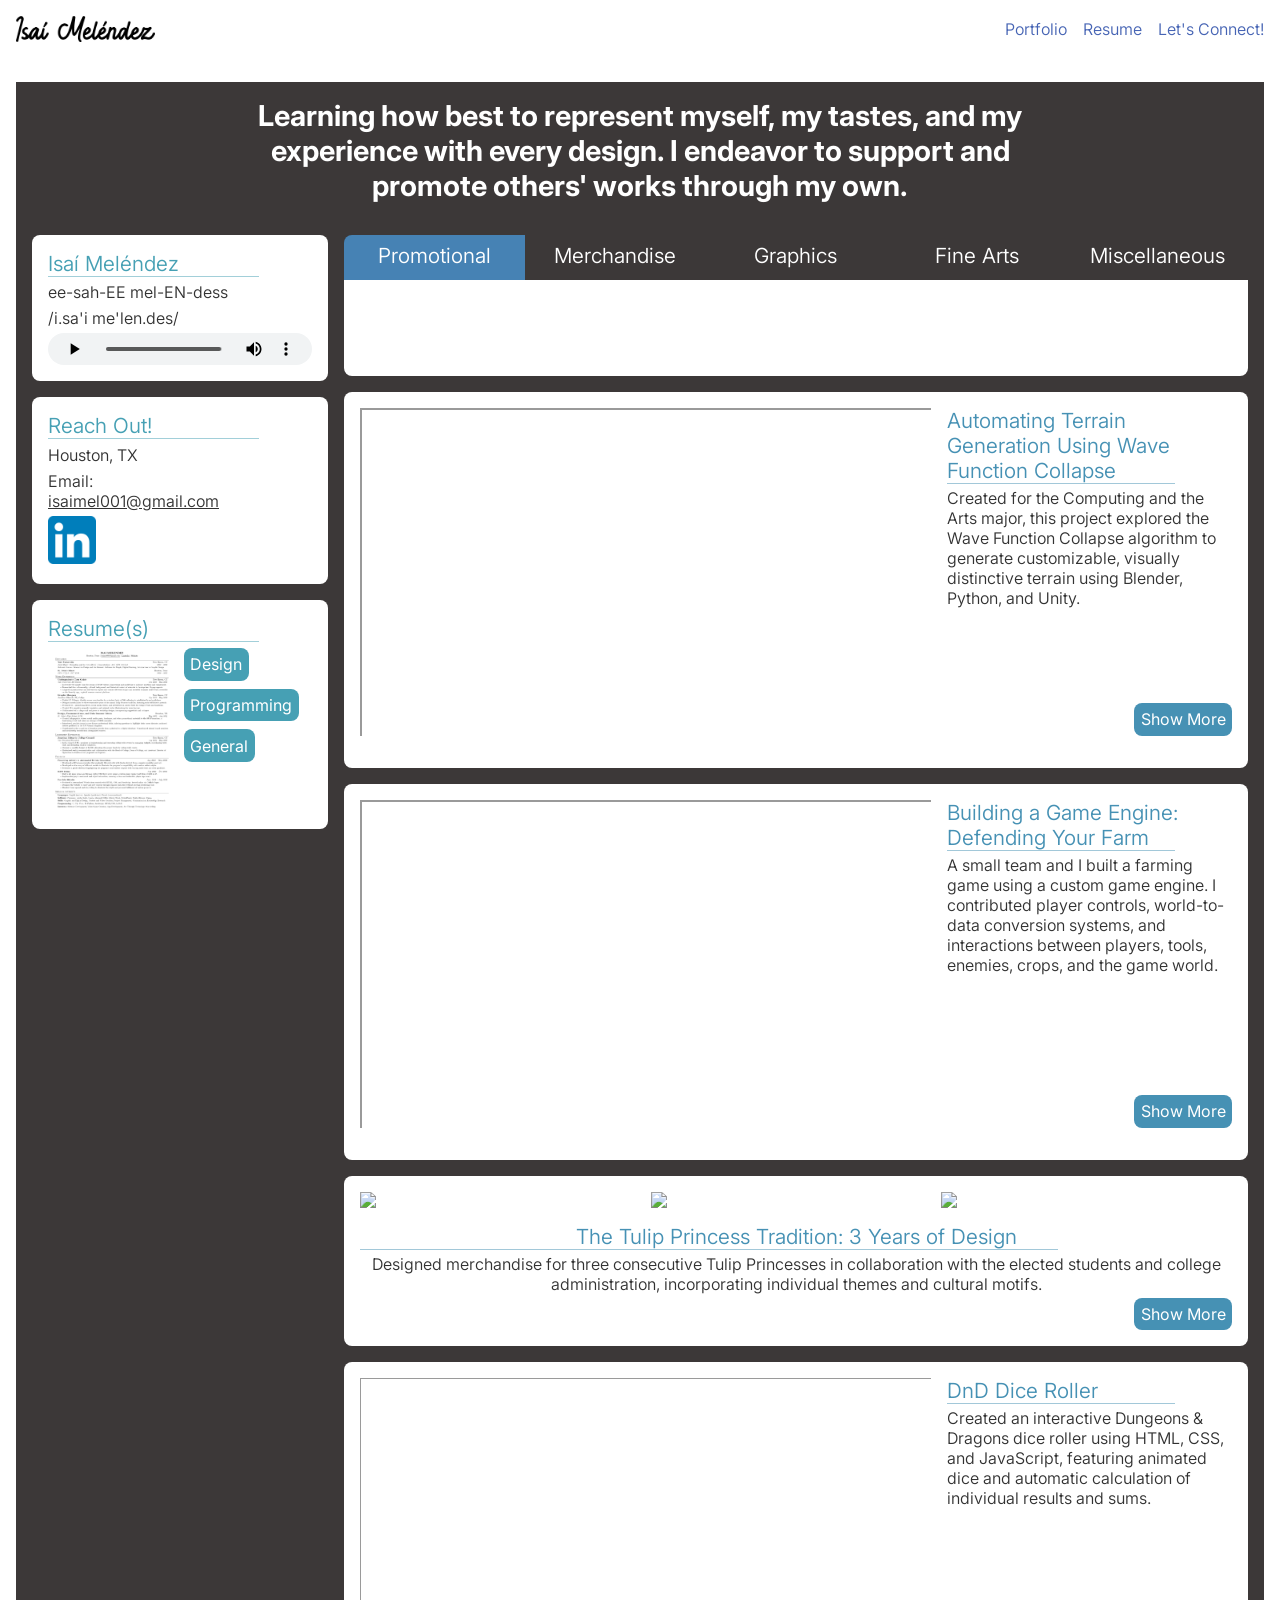
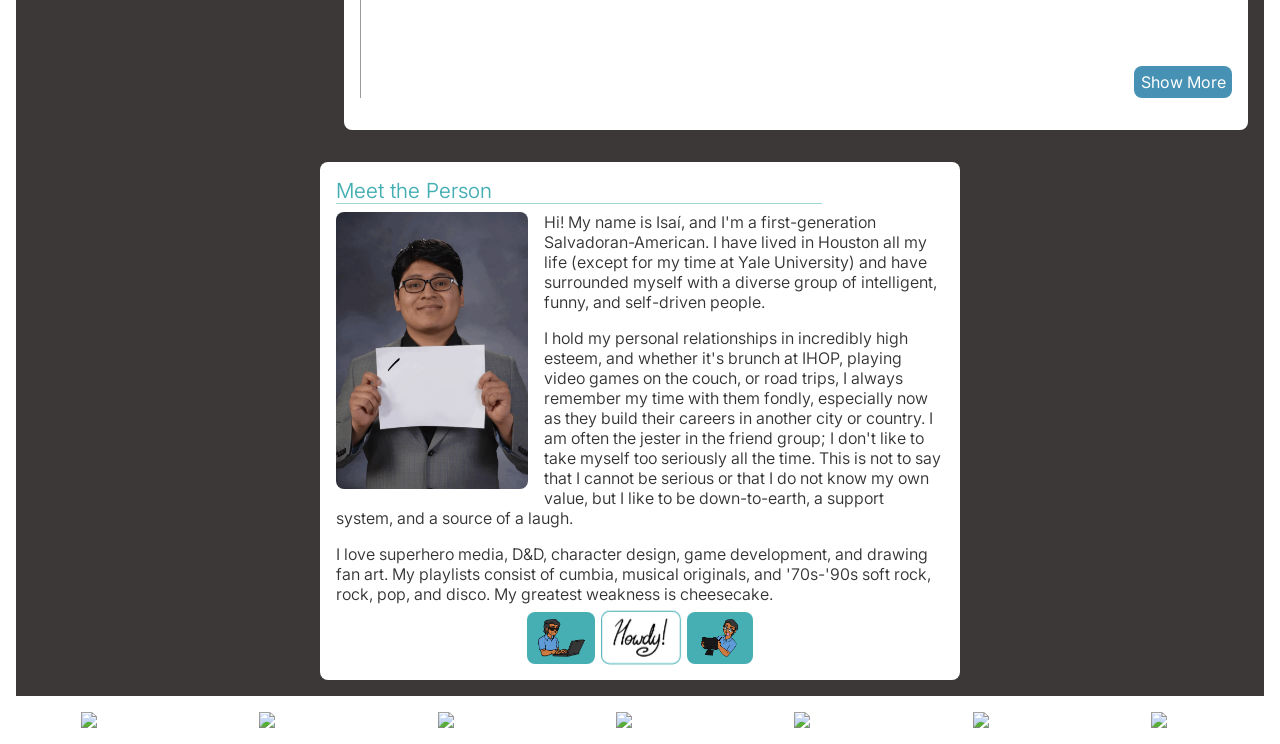
==== commit b5dd652b: "Update index.html" ====
--- a/index.html
+++ b/index.html
@@ -6,7 +6,7 @@
     <meta charset="UTF-8">
     <meta name="viewport" content="width=device-width, initial-scale=1">
 
-    <title>Melendez Website</title>
+    <title>Melendez Portfolio</title>
     <link rel="preconnect" href="https://fonts.googleapis.com">
     <link rel="preconnect" href="https://fonts.gstatic.com" crossorigin>
     <link
--- a/style.css
+++ b/style.css
@@ -21,10 +21,9 @@
     margin: 0;
     width: min(100vw, 100rem);
     box-sizing: border-box;
-    padding: 1rem;
     height: fit-content;
     background-color: var(--color-1);
-    font-weight: 35W0;
+    font-weight: 350;
     
 }
 
